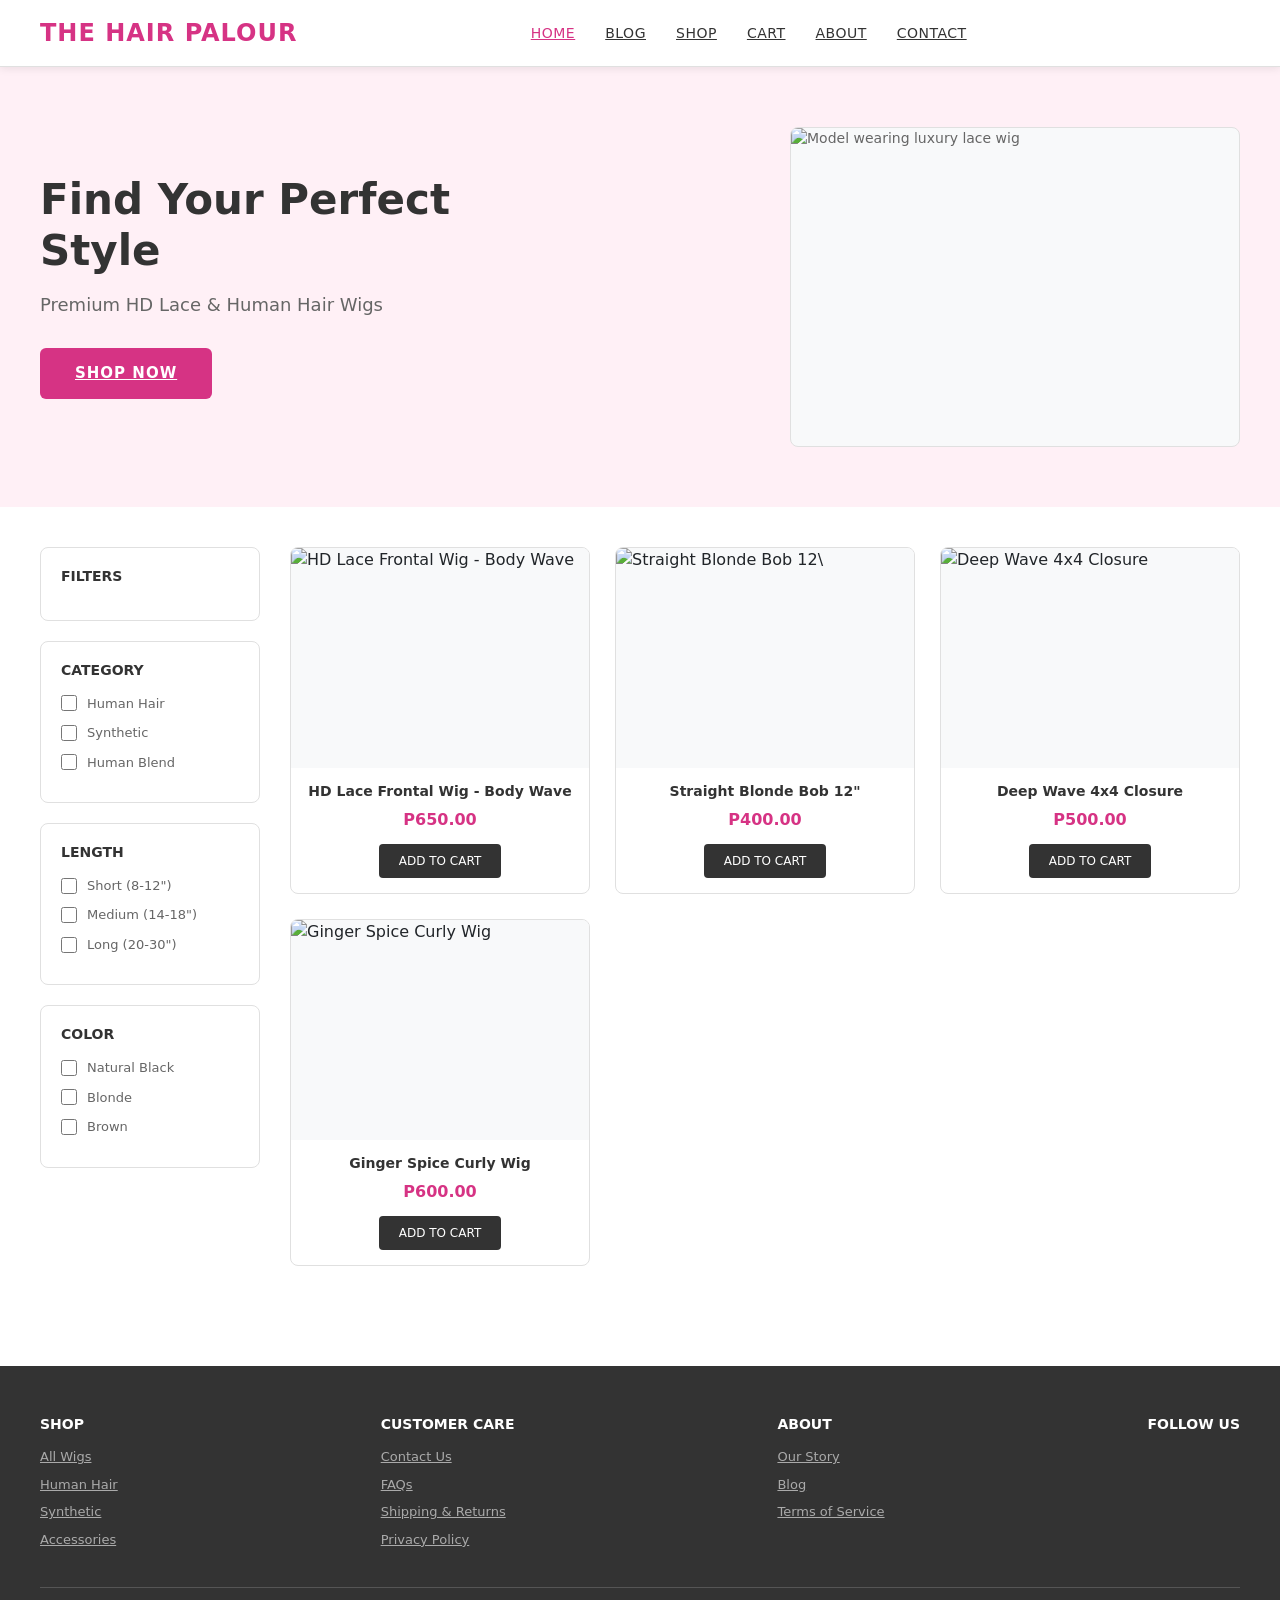
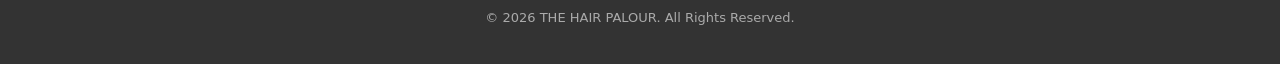
==== index.html @ 547dfab3 "Add files via upload" ====
<!DOCTYPE html>
<html lang="en">
<head>
    <meta charset="UTF-8">
    <meta name="viewport" content="width=device-width, initial-scale=1.0">
    <title>The Hair Palour | Premium Wigs & Hair Extensions</title>
    <link rel="stylesheet" href="style.css">

    <!-- Bootstrap 5 -->
    <link href="https://cdn.jsdelivr.net/npm/bootstrap@5.3.3/dist/css/bootstrap.min.css" rel="stylesheet">
</head>
<body>

    <!-- Header -->
    <header class="site-header">
        <div class="logo">THE HAIR PALOUR</div>
        <nav class="main-nav">
            <a href="index.html" class="active">Home</a>
            <a href="blog.html">Blog</a>
            <a href="shop.html">Shop</a>
            <a href="cart.html" class="cart-nav-link" title="Cart">Cart <span class="cart-badge" data-cart-badge>0</span></a>

            <a href="about.html">About</a>

            <a href="contact.html">Contact</a>
        </nav>
        <div class="header-icons">
            <a href="#" title="Search"></a>
            <a href="#" title="Account"></a>
            <a href="cart.html" title="Cart"><span class="cart-badge" data-cart-badge>0</span></a>
        </div>
    </header>

    <!-- Hero Section -->
    <section class="hero">
        <div class="hero-content">
            <h1>Find Your Perfect Style</h1>
            <p>Premium HD Lace & Human Hair Wigs</p>
            <a href="shop.html" class="btn-primary">Shop Now</a>
        </div>
        <div class="hero-image">
            <img src="https://images.unsplash.com/photo-1595476108010-b4d1f102b1b1?w=600&h=400&fit=crop" alt="Model wearing luxury lace wig">
        </div>
    </section>

    <!-- Main Content -->
    <div class="main-container">
        <!-- Sidebar Filters -->
        <aside class="sidebar">
            <div class="filter-box">
                <h3>Filters</h3>
            </div>
            <div class="filter-box">
                <h3>Category</h3>
                <label class="filter-option">
                    <input type="checkbox"> Human Hair
                </label>
                <label class="filter-option">
                    <input type="checkbox"> Synthetic
                </label>
                <label class="filter-option">
                    <input type="checkbox"> Human Blend
                </label>
            </div>
            <div class="filter-box">
                <h3>Length</h3>
                <label class="filter-option">
                    <input type="checkbox"> Short (8-12")
                </label>
                <label class="filter-option">
                    <input type="checkbox"> Medium (14-18")
                </label>
                <label class="filter-option">
                    <input type="checkbox"> Long (20-30")
                </label>
            </div>
            <div class="filter-box">
                <h3>Color</h3>
                <label class="filter-option">
                    <input type="checkbox"> Natural Black
                </label>
                <label class="filter-option">
                    <input type="checkbox"> Blonde
                </label>
                <label class="filter-option">
                    <input type="checkbox"> Brown
                </label>
            </div>
        </aside>

        <!-- Product Grid -->
        <div class="product-grid">
            <div class="product-card">
                <div class="product-image">
                    <img src="images/human_hair.webp" alt="HD Lace Frontal Wig - Body Wave">
                </div>
                <div class="product-info">
                    <h3>HD Lace Frontal Wig - Body Wave</h3>
                    <p class="product-price">P650.00</p>
                    <button class="btn-add-cart" onclick="addToCart('HD Lace Frontal Wig - Body Wave', 650)">Add to Cart</button>
                </div>
            </div>

            <div class="product-card">
                <div class="product-image">
                    <img src="images/blonde.webp" alt="Straight Blonde Bob 12\">
                </div>
                <div class="product-info">
                    <h3>Straight Blonde Bob 12"</h3>
                    <p class="product-price">P400.00</p>
                    <button class="btn-add-cart" onclick="addToCart('Straight Blonde Bob 12', 400)">Add to Cart</button>
                </div>
            </div>

            <div class="product-card">
                <div class="product-image">
                    <img src="images/deep_wave.webp" alt="Deep Wave 4x4 Closure">
                </div>
                <div class="product-info">
                    <h3>Deep Wave 4x4 Closure</h3>
                    <p class="product-price">P500.00</p>
                    <button class="btn-add-cart" onclick="addToCart('Deep Wave 4x4 Closure', 500)">Add to Cart</button>
                </div>
            </div>

            <div class="product-card">
                <div class="product-image">
                    <img src="images/spicy hair.webp" alt="Ginger Spice Curly Wig">
                </div>
                <div class="product-info">
                    <h3>Ginger Spice Curly Wig</h3>
                    <p class="product-price">P600.00</p>
                    <button class="btn-add-cart" onclick="addToCart('Ginger Spice Curly Wig', 600)">Add to Cart</button>
                </div>
            </div>
        </div>
    </div>

    <!-- Footer -->
    <footer class="site-footer">
        <div class="footer-content">
            <div class="footer-section">
                <h4>Shop</h4>
                <a href="shop.html">All Wigs</a>
                <a href="shop.html">Human Hair</a>
                <a href="shop.html">Synthetic</a>
                <a href="shop.html">Accessories</a>
            </div>
            <div class="footer-section">
                <h4>Customer Care</h4>
                <a href="contact.html">Contact Us</a>
                <a href="faq.html">FAQs</a>
                <a href="terms.html">Shipping & Returns</a>
                <a href="terms.html">Privacy Policy</a>
            </div>
            <div class="footer-section">
                <h4>About</h4>
                <a href="about.html">Our Story</a>
                <a href="blog.html">Blog</a>
                <a href="terms.html">Terms of Service</a>
            </div>
            <div class="footer-section">
                <h4>Follow Us</h4>
                <div class="footer-social">
                    <a href="#" title="Instagram"></a>
                    <a href="#" title="TikTok"></a>
                    <a href="#" title="Facebook"></a>
                </div>
            </div>
        </div>
        <div class="footer-bottom">
            <p>© 2026 THE HAIR PALOUR. All Rights Reserved.</p>
        </div>
    </footer>

    <!-- Use shared cart logic -->
    <script src="main.js"></script>

    <!-- Bootstrap JS -->
    <script src="https://cdn.jsdelivr.net/npm/bootstrap@5.3.3/dist/js/bootstrap.bundle.min.js"></script>

</body>
</html>
---- style.css ----
/* The Hair Palour - Shared Stylesheet */

:root {
    --primary-color: #d63384;
    --primary-hover: #b02a6e;
    --dark-bg: #333333;
    --light-gray: #f8f9fa;
    --border-color: #e0e0e0;
    --text-dark: #333333;
    --text-light: #666666;
    --white: #ffffff;
    --shadow: 0 2px 8px rgba(0,0,0,0.08);
    --shadow-hover: 0 4px 16px rgba(0,0,0,0.12);
}

* {
    margin: 0;
    padding: 0;
    box-sizing: border-box;
}

body {
    font-family: 'Segoe UI', Tahoma, Geneva, Verdana, sans-serif;
    background-color: var(--white);
    color: var(--text-dark);
    line-height: 1.6;
}

a {
    text-decoration: none;
    color: inherit;
}

/* ===== HEADER ===== */
header.site-header {
    background-color: var(--white);
    border-bottom: 1px solid var(--border-color);
    padding: 15px 40px;
    display: flex;
    align-items: center;
    justify-content: space-between;
    position: sticky;
    top: 0;
    z-index: 1000;
    box-shadow: var(--shadow);
}

.logo {
    font-size: 24px;
    font-weight: bold;
    color: var(--primary-color);
    letter-spacing: 1px;
}

nav.main-nav {
    display: flex;
    gap: 30px;
}

nav.main-nav a {
    font-size: 14px;
    font-weight: 500;
    color: var(--text-dark);
    text-transform: uppercase;
    letter-spacing: 0.5px;
    transition: color 0.3s;
    padding: 5px 0;
}

nav.main-nav a:hover,
nav.main-nav a.active {
    color: var(--primary-color);
}

.header-icons {
    display: flex;
    align-items: center;
    gap: 20px;
    font-size: 18px;
}

.header-icons a:hover {
    color: var(--primary-color);
}

/* Make cart link/button consistently visible across all pages */
.header-icons a[href="cart.html"] {
    color: var(--primary-color);
}
.header-icons a[href="cart.html"] .cart-badge {
    background-color: var(--primary-color);
}


.cart-badge {
    background-color: var(--primary-color);
    color: var(--white);
    font-size: 11px;
    padding: 2px 6px;
    border-radius: 50%;
    margin-left: -8px;
    vertical-align: top;
}

/* ===== HERO SECTION ===== */
.hero {
    background-color: #fff0f6;
    padding: 60px 40px;
    display: flex;
    align-items: center;
    justify-content: space-between;
    gap: 40px;
    min-height: 400px;
}

.hero-content {
    flex: 1;
    max-width: 500px;
}

.hero-content h1 {
    font-size: 42px;
    font-weight: 700;
    color: var(--text-dark);
    margin-bottom: 15px;
    line-height: 1.2;
}

.hero-content p {
    font-size: 18px;
    color: var(--text-light);
    margin-bottom: 30px;
}

.btn-primary {
    display: inline-block;
    background-color: var(--primary-color);
    color: var(--white);
    padding: 14px 35px;
    border-radius: 6px;
    font-size: 15px;
    font-weight: 600;
    text-transform: uppercase;
    letter-spacing: 1px;
    border: none;
    cursor: pointer;
    transition: background-color 0.3s, transform 0.2s;
}

.btn-primary:hover {
    background-color: var(--primary-hover);
    transform: translateY(-2px);
}

.hero-image {
    flex: 1;
    max-width: 450px;
    height: 320px;
    background-color: var(--light-gray);
    border: 1px solid var(--border-color);
    border-radius: 8px;
    display: flex;
    align-items: center;
    justify-content: center;
    color: var(--text-light);
    font-size: 14px;
    overflow: hidden;
}

.hero-image img {
    width: 100%;
    height: 100%;
    object-fit: cover;
}

/* ===== MAIN LAYOUT ===== */
.main-container {
    display: flex;
    gap: 30px;
    padding: 40px;
    max-width: 1400px;
    margin: 0 auto;
}

/* ===== SIDEBAR FILTERS ===== */
.sidebar {
    width: 220px;
    flex-shrink: 0;
}

.filter-box {
    background-color: var(--white);
    border: 1px solid var(--border-color);
    border-radius: 8px;
    padding: 20px;
    margin-bottom: 20px;
}

.filter-box h3 {
    font-size: 14px;
    font-weight: 700;
    text-transform: uppercase;
    margin-bottom: 15px;
    color: var(--text-dark);
}

.filter-option {
    display: flex;
    align-items: center;
    gap: 10px;
    margin-bottom: 10px;
    font-size: 13px;
    color: var(--text-light);
    cursor: pointer;
}

.filter-option input[type="checkbox"] {
    width: 16px;
    height: 16px;
    accent-color: var(--primary-color);
    cursor: pointer;
}

/* ===== PRODUCT GRID ===== */
.product-grid {
    flex: 1;
    display: grid;
    grid-template-columns: repeat(auto-fill, minmax(220px, 1fr));
    gap: 25px;
    align-content: start;
}

.product-card {
    background-color: var(--white);
    border: 1px solid var(--border-color);
    border-radius: 8px;
    overflow: hidden;
    transition: box-shadow 0.3s, transform 0.2s;
}

.product-card:hover {
    box-shadow: var(--shadow-hover);
    transform: translateY(-4px);
}

.product-image {
    width: 100%;
    height: 220px;
    background-color: var(--light-gray);
    display: flex;
    align-items: center;
    justify-content: center;
    overflow: hidden;
}

.product-image img {
    width: 100%;
    height: 100%;
    object-fit: cover;
    transition: transform 0.3s;
}

.product-card:hover .product-image img {
    transform: scale(1.05);
}

.product-info {
    padding: 15px;
    text-align: center;
}

.product-info h3 {
    font-size: 14px;
    font-weight: 600;
    margin-bottom: 8px;
    color: var(--text-dark);
}

.product-price {
    font-size: 16px;
    font-weight: 700;
    color: var(--primary-color);
    margin-bottom: 12px;
}

.btn-add-cart {
    display: inline-block;
    background-color: var(--dark-bg);
    color: var(--white);
    padding: 8px 20px;
    border-radius: 4px;
    font-size: 12px;
    font-weight: 500;
    text-transform: uppercase;
    border: none;
    cursor: pointer;
    transition: background-color 0.3s;
}

.btn-add-cart:hover {
    background-color: var(--primary-color);
}

/* ===== FOOTER ===== */
footer.site-footer {
    background-color: var(--dark-bg);
    color: var(--white);
    padding: 50px 40px 20px;
    margin-top: 60px;
}

.footer-content {
    max-width: 1400px;
    margin: 0 auto;
    display: flex;
    justify-content: space-between;
    flex-wrap: wrap;
    gap: 40px;
    margin-bottom: 30px;
}

.footer-section h4 {
    font-size: 14px;
    font-weight: 600;
    text-transform: uppercase;
    margin-bottom: 15px;
    color: var(--white);
}

.footer-section a {
    display: block;
    color: #aaaaaa;
    font-size: 13px;
    margin-bottom: 8px;
    transition: color 0.3s;
}

.footer-section a:hover {
    color: var(--primary-color);
}

.footer-social {
    display: flex;
    gap: 15px;
    margin-top: 10px;
}

.footer-social a {
    font-size: 18px;
}

.footer-bottom {
    border-top: 1px solid #555;
    padding-top: 20px;
    text-align: center;
    font-size: 13px;
    color: #aaaaaa;
}

/* ===== PAGE HEADER ===== */
.page-header {
    background-color: #fff0f6;
    padding: 50px 40px;
    text-align: center;
}

.page-header h1 {
    font-size: 36px;
    font-weight: 700;
    color: var(--text-dark);
    margin-bottom: 10px;
}

.page-header p {
    font-size: 16px;
    color: var(--text-light);
    max-width: 600px;
    margin: 0 auto;
}

/* ===== CONTENT SECTIONS ===== */
.content-section {
    max-width: 1000px;
    margin: 0 auto;
    padding: 50px 40px;
}

.content-section h2 {
    font-size: 28px;
    font-weight: 700;
    margin-bottom: 20px;
    color: var(--text-dark);
}

.content-section p {
    font-size: 15px;
    color: var(--text-light);
    margin-bottom: 15px;
    line-height: 1.8;
}

/* ===== CONTACT FORM ===== */
.contact-form {
    max-width: 500px;
    margin: 0 auto;
    background-color: var(--white);
    padding: 35px;
    border-radius: 8px;
    box-shadow: var(--shadow);
}

.form-group {
    margin-bottom: 20px;
}

.form-group label {
    display: block;
    font-size: 13px;
    font-weight: 600;
    margin-bottom: 6px;
    color: var(--text-dark);
    text-transform: uppercase;
}

.form-group input,
.form-group textarea {
    width: 100%;
    padding: 12px;
    border: 1px solid var(--border-color);
    border-radius: 4px;
    font-size: 14px;
    font-family: inherit;
    transition: border-color 0.3s;
}

.form-group input:focus,
.form-group textarea:focus {
    outline: none;
    border-color: var(--primary-color);
}

.form-group textarea {
    height: 120px;
    resize: vertical;
}

.btn-submit {
    background-color: var(--primary-color);
    color: var(--white);
    padding: 12px 30px;
    border: none;
    border-radius: 4px;
    font-size: 14px;
    font-weight: 600;
    cursor: pointer;
    transition: background-color 0.3s;
}

.btn-submit:hover {
    background-color: var(--primary-hover);
}

.btn-clear {
    background-color: #cccccc;
    color: var(--text-dark);
    padding: 12px 30px;
    border: none;
    border-radius: 4px;
    font-size: 14px;
    font-weight: 600;
    cursor: pointer;
    margin-left: 10px;
    transition: background-color 0.3s;
}

.btn-clear:hover {
    background-color: #bbbbbb;
}

/* ===== CART PAGE ===== */
.checkout-box {
    margin-top: 18px;
    background: #ffffff;
    border: 1px solid var(--border-color);
    border-radius: 8px;
    padding: 18px;
}

.cart-continue-wrap {
    margin-top: 10px;
    text-align: left;
}

.cart-continue {
    color: var(--primary-color);
    font-size: 14px;
}

.checkout-actions {
    justify-content: flex-end;
}


.checkout-box-title {
    font-size: 18px;
    font-weight: 800;
    margin-bottom: 6px;
    color: var(--text-dark);
}

.checkout-box-help {
    font-size: 13px;
    color: var(--text-light);
    margin-bottom: 12px;
}

.checkout-status {
    margin-top: 12px;
    font-size: 14px;
    color: var(--text-light);
    min-height: 18px;
}

/* ===== CART PAGE ===== */
.cart-container {
    max-width: 900px;
    margin: 0 auto;
    padding: 40px;
}

.cart-item {
    display: flex;
    align-items: center;
    gap: 20px;
    padding: 20px;
    border-bottom: 1px solid var(--border-color);
}

.cart-item-image {
    width: 100px;
    height: 100px;
    background-color: var(--light-gray);
    border-radius: 6px;
    overflow: hidden;
}

.cart-item-image img {
    width: 100%;
    height: 100%;
    object-fit: cover;
}

.cart-item-details {
    flex: 1;
}

.cart-item-details h3 {
    font-size: 16px;
    margin-bottom: 5px;
}

.cart-item-details p {
    color: var(--primary-color);
    font-weight: 600;
}

.cart-summary {
    background-color: var(--light-gray);
    padding: 25px;
    border-radius: 8px;
    margin-top: 30px;
    text-align: right;
}

.cart-summary h3 {
    font-size: 20px;
    margin-bottom: 15px;
}

.empty-cart {
    text-align: center;
    padding: 80px 40px;
}

.empty-cart h2 {
    font-size: 24px;
    margin-bottom: 15px;
}

.empty-cart p {
    color: var(--text-light);
    margin-bottom: 25px;
}

/* ===== BLOG CARDS ===== */
.blog-grid {
    display: grid;
    grid-template-columns: repeat(auto-fill, minmax(300px, 1fr));
    gap: 30px;
    margin-top: 30px;
}

.blog-card {
    background-color: var(--white);
    border: 1px solid var(--border-color);
    border-radius: 8px;
    overflow: hidden;
    transition: box-shadow 0.3s;
}

.blog-card:hover {
    box-shadow: var(--shadow-hover);
}

.blog-image {
    width: 100%;
    height: 200px;
    background-color: var(--light-gray);
    overflow: hidden;
}

.blog-image img {
    width: 100%;
    height: 100%;
    object-fit: cover;
}

.blog-info {
    padding: 20px;
}

.blog-info h3 {
    font-size: 18px;
    font-weight: 600;
    margin-bottom: 10px;
}

.blog-info p {
    font-size: 14px;
    color: var(--text-light);
    margin-bottom: 15px;
}

.blog-date {
    font-size: 12px;
    color: var(--primary-color);
    font-weight: 500;
}

/* ===== RESPONSIVE ===== */
@media (max-width: 900px) {
    .main-container {
        flex-direction: column;
    }
    
    .sidebar {
        width: 100%;
    }
    
    .hero {
        flex-direction: column;
        text-align: center;
    }
    
    .hero-content h1 {
        font-size: 32px;
    }
    
    .header-icons {
        display: none;
    }
}

@media (max-width: 600px) {
    header.site-header {
        flex-direction: column;
        gap: 15px;
        padding: 15px 20px;
    }
    
    nav.main-nav {
        gap: 15px;
        flex-wrap: wrap;
        justify-content: center;
    }
    
    .hero {
        padding: 40px 20px;
    }
    
    .hero-content h1 {
        font-size: 28px;
    }
    
    .main-container {
        padding: 20px;
    }
    
    .product-grid {
        grid-template-columns: repeat(2, 1fr);
        gap: 15px;
    }
    
    .footer-content {
        flex-direction: column;
        gap: 25px;
    }
}
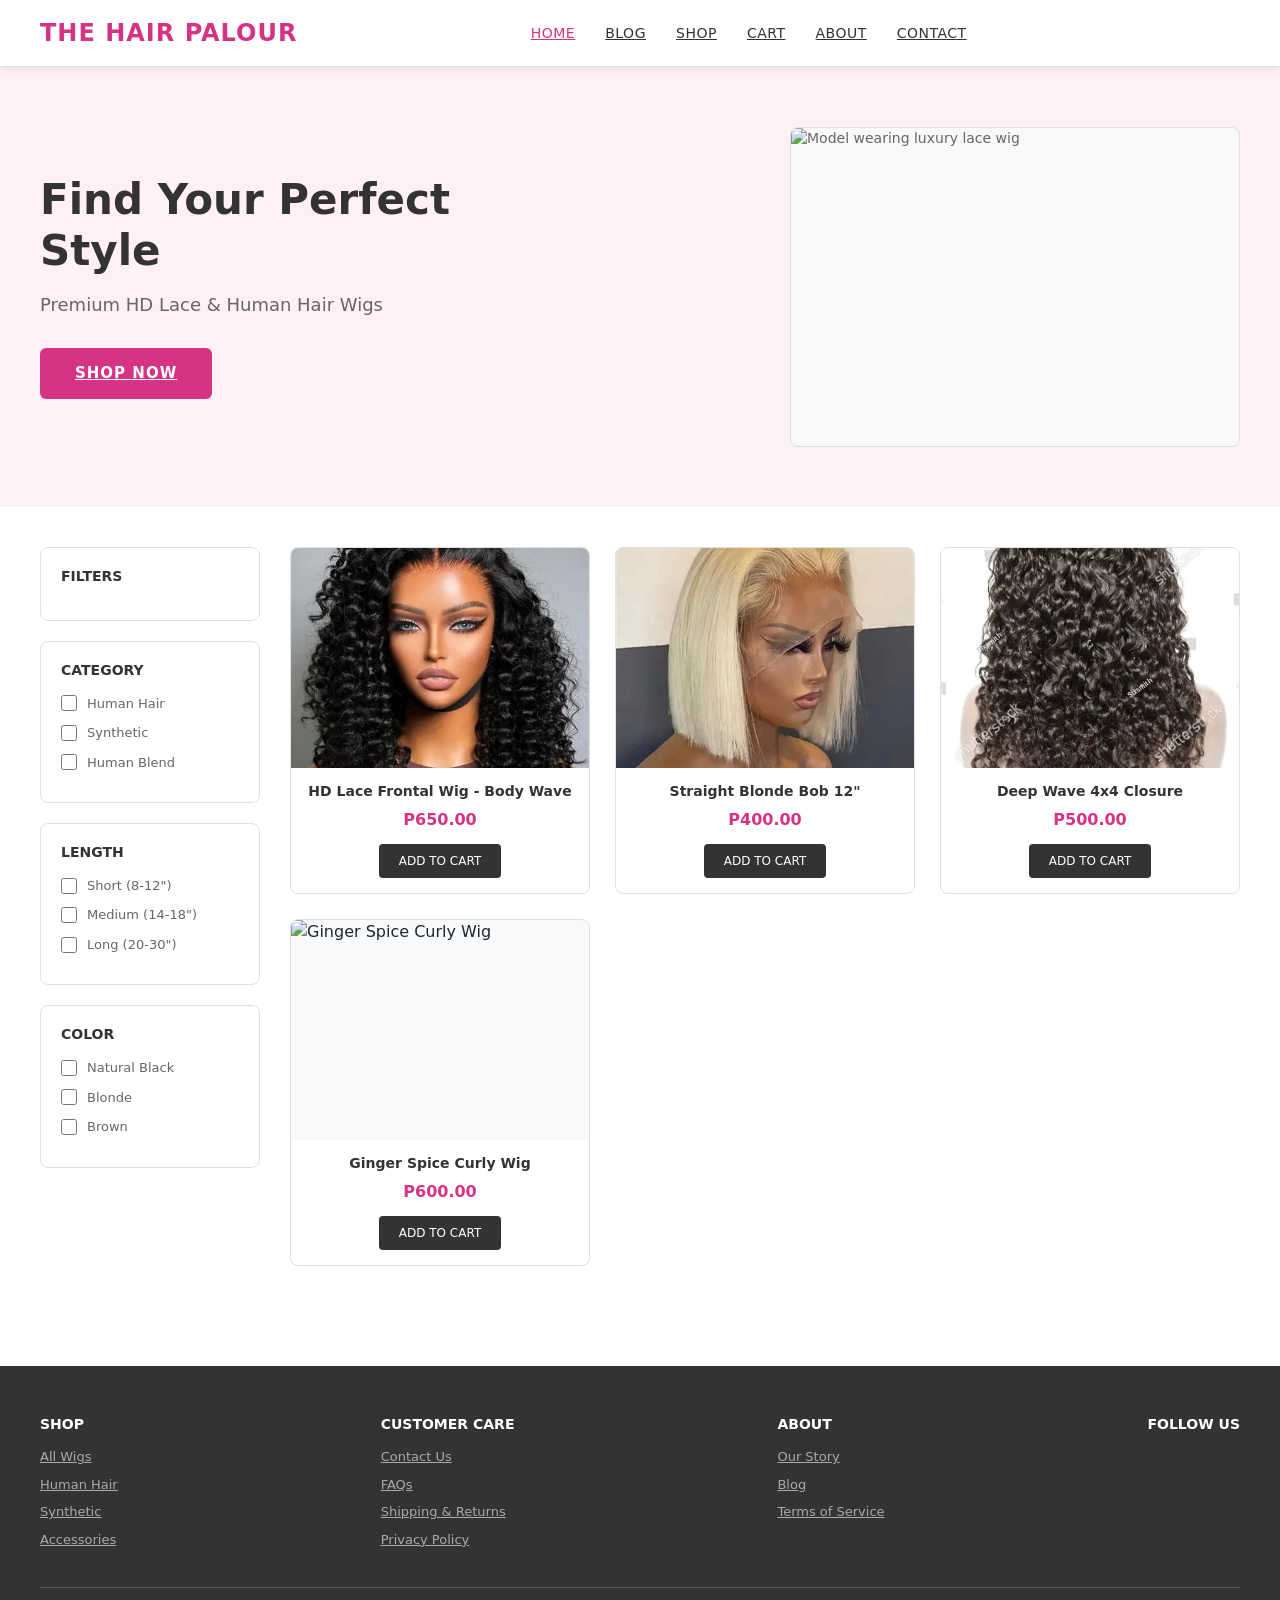
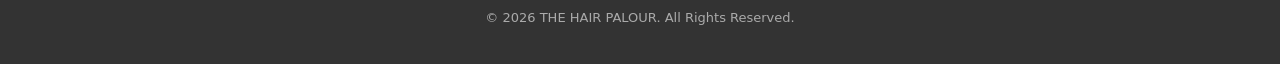
==== commit 6b734f18: "Add files via upload" ====
--- a/index.html
+++ b/index.html
@@ -39,7 +39,7 @@
             <a href="shop.html" class="btn-primary">Shop Now</a>
         </div>
         <div class="hero-image">
-            <img src="https://images.unsplash.com/photo-1595476108010-b4d1f102b1b1?w=600&h=400&fit=crop" alt="Model wearing luxury lace wig">
+            <img src="images/spicy hair.webp" alt="Model wearing luxury lace wig">
         </div>
     </section>
 
